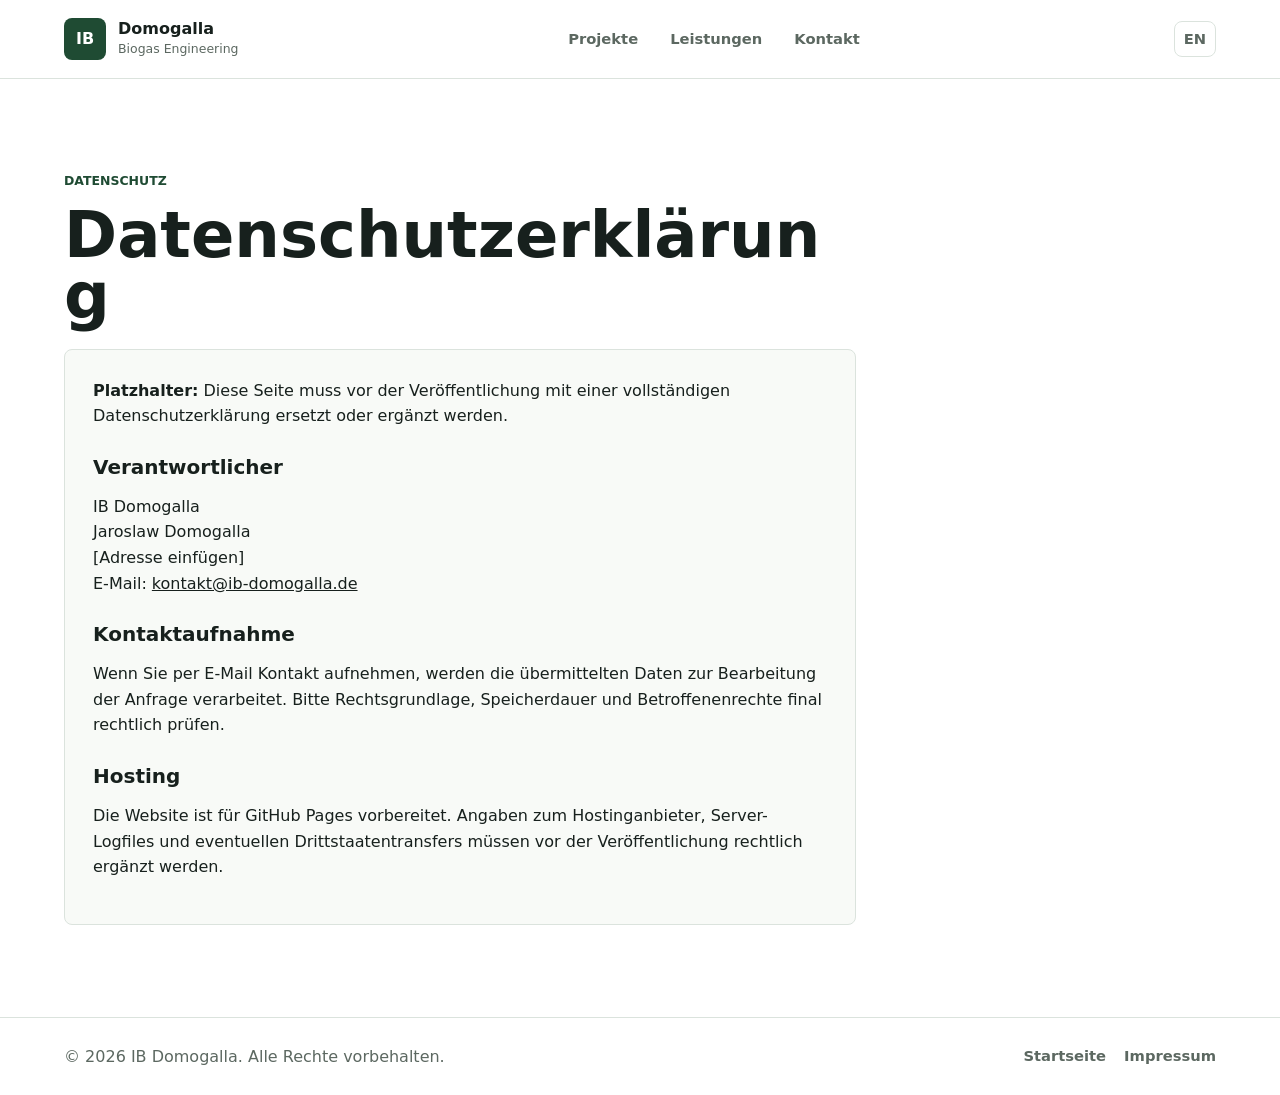
==== datenschutz/index.html @ b237faec "Add initial website structure for IB Domogalla - Create .gitignore to exclude unnecessary files - Ad" ====
<!doctype html>
<html lang="de">
  <head>
    <meta charset="utf-8">
    <meta name="viewport" content="width=device-width, initial-scale=1">
    <title>Datenschutzerkl&auml;rung | IB Domogalla</title>
    <meta name="description" content="Datenschutzerklaerung von IB Domogalla.">
    <meta name="robots" content="noindex, follow">
    <link rel="canonical" href="https://ib-domogalla.de/datenschutz/">
    <link rel="stylesheet" href="../assets/styles.css">
  </head>
  <body>
    <header class="site-header">
      <a class="brand" href="../" aria-label="IB Domogalla Startseite">
        <span class="brand-mark">IB</span>
        <span>
          <strong>Domogalla</strong>
          <small>Biogas Engineering</small>
        </span>
      </a>
      <nav class="site-nav" aria-label="Hauptnavigation">
        <a href="../#projects">Projekte</a>
        <a href="../#services">Leistungen</a>
        <a href="../#contact">Kontakt</a>
      </nav>
      <a class="language-link" href="../en/" hreflang="en">EN</a>
    </header>

    <main>
      <section class="legal-page">
        <p class="eyebrow">Datenschutz</p>
        <h1>Datenschutzerkl&auml;rung</h1>
        <div class="legal-box">
          <p><strong>Platzhalter:</strong> Diese Seite muss vor der Ver&ouml;ffentlichung mit einer vollst&auml;ndigen Datenschutzerkl&auml;rung ersetzt oder erg&auml;nzt werden.</p>
          <h2>Verantwortlicher</h2>
          <p>
            IB Domogalla<br>
            Jaroslaw Domogalla<br>
            [Adresse einf&uuml;gen]<br>
            E-Mail: <a href="mailto:kontakt@ib-domogalla.de">kontakt@ib-domogalla.de</a>
          </p>
          <h2>Kontaktaufnahme</h2>
          <p>
            Wenn Sie per E-Mail Kontakt aufnehmen, werden die &uuml;bermittelten Daten zur Bearbeitung
            der Anfrage verarbeitet. Bitte Rechtsgrundlage, Speicherdauer und Betroffenenrechte
            final rechtlich pr&uuml;fen.
          </p>
          <h2>Hosting</h2>
          <p>
            Die Website ist f&uuml;r GitHub Pages vorbereitet. Angaben zum Hostinganbieter,
            Server-Logfiles und eventuellen Drittstaatentransfers m&uuml;ssen vor der
            Ver&ouml;ffentlichung rechtlich erg&auml;nzt werden.
          </p>
        </div>
      </section>
    </main>

    <footer class="site-footer">
      <p>&copy; 2026 IB Domogalla. Alle Rechte vorbehalten.</p>
      <nav aria-label="Rechtliche Links">
        <a href="../">Startseite</a>
        <a href="../impressum/">Impressum</a>
      </nav>
    </footer>
  </body>
</html>
---- assets/styles.css ----
:root {
  --ink: #17201d;
  --muted: #5c6861;
  --line: #dbe3dd;
  --soft: #f4f7f3;
  --white: #ffffff;
  --green: #2f6847;
  --green-dark: #1f4b33;
  --blue: #2f5f86;
  --amber: #b97723;
  --shadow: 0 18px 45px rgba(23, 32, 29, 0.1);
  font-family: Inter, ui-sans-serif, system-ui, -apple-system, BlinkMacSystemFont, "Segoe UI", sans-serif;
  color: var(--ink);
  background: var(--white);
}

* {
  box-sizing: border-box;
}

html {
  scroll-behavior: smooth;
}

body {
  margin: 0;
  color: var(--ink);
  background: var(--white);
  font-size: 16px;
  line-height: 1.6;
}

a {
  color: inherit;
}

.site-header {
  position: sticky;
  top: 0;
  z-index: 20;
  display: grid;
  grid-template-columns: auto 1fr auto;
  align-items: center;
  gap: 24px;
  padding: 18px clamp(20px, 5vw, 72px);
  background: rgba(255, 255, 255, 0.94);
  border-bottom: 1px solid var(--line);
  backdrop-filter: blur(14px);
}

.brand {
  display: inline-flex;
  align-items: center;
  gap: 12px;
  min-width: 190px;
  text-decoration: none;
}

.brand-mark {
  display: inline-grid;
  width: 42px;
  height: 42px;
  place-items: center;
  color: var(--white);
  background: var(--green-dark);
  border-radius: 8px;
  font-weight: 800;
}

.brand strong,
.brand small {
  display: block;
}

.brand strong {
  font-size: 1rem;
  line-height: 1.2;
}

.brand small {
  color: var(--muted);
  font-size: 0.78rem;
}

.site-nav {
  display: flex;
  justify-content: center;
  gap: clamp(14px, 3vw, 32px);
}

.site-nav a,
.language-link,
.site-footer a {
  color: var(--muted);
  text-decoration: none;
  font-weight: 650;
  font-size: 0.92rem;
}

.site-nav a:hover,
.language-link:hover,
.site-footer a:hover {
  color: var(--green-dark);
}

.language-link {
  justify-self: end;
  display: inline-flex;
  align-items: center;
  justify-content: center;
  width: 42px;
  height: 36px;
  border: 1px solid var(--line);
  border-radius: 8px;
  background: var(--white);
}

.hero {
  display: grid;
  grid-template-columns: minmax(0, 1.08fr) minmax(320px, 0.92fr);
  align-items: center;
  gap: clamp(36px, 7vw, 96px);
  min-height: calc(100vh - 78px);
  padding: clamp(56px, 8vw, 104px) clamp(20px, 5vw, 72px);
  background:
    linear-gradient(135deg, rgba(47, 104, 71, 0.12), rgba(47, 95, 134, 0.06) 46%, rgba(255, 255, 255, 0.5)),
    radial-gradient(circle at top right, rgba(185, 119, 35, 0.15), transparent 38%),
    var(--soft);
}

.hero-content {
  max-width: 760px;
}

.hero > *,
.section-split > *,
.contact-band > * {
  min-width: 0;
}

.eyebrow {
  margin: 0 0 14px;
  color: var(--green-dark);
  font-size: 0.78rem;
  font-weight: 800;
  text-transform: uppercase;
  letter-spacing: 0;
}

h1,
h2,
h3,
p {
  margin-top: 0;
}

h1,
h2,
h3,
.button,
.brand strong {
  overflow-wrap: break-word;
}

.contact-band .button {
  overflow-wrap: anywhere;
}

h1 {
  max-width: 780px;
  margin-bottom: 22px;
  font-size: clamp(2.7rem, 6vw, 5.6rem);
  line-height: 0.95;
  letter-spacing: 0;
}

h2 {
  margin-bottom: 16px;
  font-size: clamp(2rem, 4vw, 3.3rem);
  line-height: 1.05;
  letter-spacing: 0;
}

h3 {
  margin-bottom: 10px;
  font-size: 1.18rem;
  line-height: 1.25;
}

.hero-text {
  max-width: 620px;
  color: #3f4d45;
  font-size: clamp(1.06rem, 2vw, 1.24rem);
}

.hero-actions {
  display: flex;
  flex-wrap: wrap;
  gap: 12px;
  margin-top: 30px;
}

.button {
  display: inline-flex;
  align-items: center;
  justify-content: center;
  min-height: 48px;
  padding: 13px 18px;
  border-radius: 8px;
  text-decoration: none;
  font-weight: 800;
  line-height: 1.2;
}

.button-primary {
  color: var(--white);
  background: var(--green-dark);
}

.button-secondary {
  color: var(--green-dark);
  background: var(--white);
  border: 1px solid var(--line);
}

.button-light {
  color: var(--green-dark);
  background: var(--white);
}

.process-panel {
  position: relative;
  display: grid;
  min-width: 0;
  gap: 18px;
  padding: 24px;
  background: rgba(255, 255, 255, 0.72);
  border: 1px solid rgba(219, 227, 221, 0.9);
  border-radius: 8px;
  box-shadow: var(--shadow);
}

.process-line {
  position: absolute;
  top: 48px;
  bottom: 48px;
  left: 47px;
  width: 2px;
  background: linear-gradient(var(--green), var(--blue), var(--amber));
}

.process-step {
  position: relative;
  display: grid;
  grid-template-columns: 46px 1fr;
  gap: 4px 16px;
  align-items: start;
  min-height: 76px;
}

.process-step span {
  z-index: 1;
  display: inline-grid;
  width: 46px;
  height: 46px;
  place-items: center;
  color: var(--white);
  background: var(--green-dark);
  border: 3px solid var(--white);
  border-radius: 50%;
  font-weight: 800;
  font-size: 0.78rem;
}

.process-step strong {
  align-self: end;
  font-size: 1.05rem;
}

.process-step small {
  grid-column: 2;
  color: var(--muted);
  font-size: 0.92rem;
}

.section {
  padding: clamp(64px, 9vw, 112px) clamp(20px, 5vw, 72px);
}

.section-muted {
  background: #f8faf7;
  border-top: 1px solid var(--line);
  border-bottom: 1px solid var(--line);
}

.section-heading {
  max-width: 830px;
  margin-bottom: 34px;
}

.section-heading p:not(.eyebrow) {
  color: var(--muted);
  font-size: 1.06rem;
}

.project-grid {
  display: grid;
  grid-template-columns: repeat(3, minmax(0, 1fr));
  gap: 18px;
}

.project-card {
  display: flex;
  min-height: 420px;
  flex-direction: column;
  padding: 24px;
  background: var(--white);
  border: 1px solid var(--line);
  border-radius: 8px;
  box-shadow: 0 10px 26px rgba(23, 32, 29, 0.06);
}

.project-card p,
.service-item p,
.rich-text p,
.contact-band p {
  color: var(--muted);
}

.card-topline {
  display: flex;
  flex-wrap: wrap;
  align-items: center;
  gap: 10px;
  margin-bottom: 22px;
  color: var(--muted);
  font-size: 0.82rem;
  font-weight: 800;
}

.status {
  display: inline-flex;
  align-items: center;
  min-height: 28px;
  padding: 4px 10px;
  border-radius: 999px;
  font-size: 0.75rem;
}

.status-complete {
  color: #1f4b33;
  background: #dcefe3;
}

.status-current {
  color: #214b6c;
  background: #dce9f2;
}

.status-planned {
  color: #6b4317;
  background: #f3e4cf;
}

.project-card dl {
  display: grid;
  gap: 14px;
  margin: auto 0 0;
  padding-top: 20px;
}

.project-card dl div {
  padding-top: 14px;
  border-top: 1px solid var(--line);
}

.project-card dt {
  color: var(--green-dark);
  font-size: 0.78rem;
  font-weight: 800;
  text-transform: uppercase;
}

.project-card dd {
  margin: 4px 0 0;
  color: #334039;
}

.service-grid {
  display: grid;
  grid-template-columns: repeat(4, minmax(0, 1fr));
  gap: 1px;
  background: var(--line);
  border: 1px solid var(--line);
  border-radius: 8px;
  overflow: hidden;
}

.service-item {
  min-height: 260px;
  padding: 26px;
  background: var(--white);
}

.service-number {
  display: inline-block;
  margin-bottom: 42px;
  color: var(--blue);
  font-weight: 850;
}

.section-split {
  display: grid;
  grid-template-columns: minmax(0, 0.9fr) minmax(0, 1.1fr);
  gap: clamp(28px, 6vw, 76px);
  align-items: start;
  border-top: 1px solid var(--line);
}

.rich-text {
  max-width: 720px;
  font-size: 1.08rem;
}

.contact-band {
  display: grid;
  grid-template-columns: minmax(0, 1fr) auto;
  gap: 28px;
  align-items: center;
  margin: 0 clamp(20px, 5vw, 72px) clamp(48px, 8vw, 90px);
  padding: clamp(30px, 5vw, 54px);
  color: var(--white);
  background: linear-gradient(135deg, var(--green-dark), #22465f);
  border-radius: 8px;
}

.contact-band .eyebrow,
.contact-band p {
  color: rgba(255, 255, 255, 0.78);
}

.contact-band h2 {
  max-width: 760px;
}

.contact-band p {
  max-width: 720px;
  margin-bottom: 0;
}

.site-footer {
  display: flex;
  justify-content: space-between;
  gap: 20px;
  padding: 26px clamp(20px, 5vw, 72px);
  color: var(--muted);
  border-top: 1px solid var(--line);
}

.site-footer p {
  margin: 0;
}

.site-footer nav {
  display: flex;
  flex-wrap: wrap;
  gap: 18px;
  justify-content: flex-end;
}

.legal-page {
  max-width: 920px;
  min-height: 65vh;
  padding: clamp(54px, 8vw, 92px) clamp(20px, 5vw, 72px);
}

.legal-page h1 {
  font-size: clamp(2.4rem, 5vw, 4.3rem);
}

.legal-box {
  padding: 28px;
  background: #f8faf7;
  border: 1px solid var(--line);
  border-radius: 8px;
  overflow-wrap: anywhere;
}

.legal-box h2 {
  margin-top: 28px;
  font-size: 1.25rem;
}

@media (max-width: 980px) {
  .site-header {
    grid-template-columns: 1fr auto;
  }

  .site-nav {
    grid-column: 1 / -1;
    justify-content: flex-start;
    overflow-x: auto;
    padding-bottom: 2px;
  }

  .hero,
  .section-split {
    grid-template-columns: 1fr;
  }

  .hero {
    min-height: auto;
  }

  .project-grid,
  .service-grid {
    grid-template-columns: repeat(2, minmax(0, 1fr));
  }

  .contact-band {
    grid-template-columns: 1fr;
  }

  .contact-band .button {
    justify-self: start;
  }
}

@media (max-width: 660px) {
  .site-header {
    gap: 14px;
    padding: 14px 18px;
  }

  .brand {
    min-width: 0;
  }

  .brand small {
    display: none;
  }

  .site-nav {
    gap: 16px;
  }

  .hero {
    padding: 44px 18px 56px;
  }

  h1 {
    font-size: clamp(2.25rem, 11vw, 2.85rem);
    line-height: 1.02;
  }

  h2 {
    font-size: clamp(1.8rem, 9vw, 2.55rem);
  }

  .hero-actions,
  .button {
    width: 100%;
  }

  .process-panel {
    padding: 18px;
  }

  .process-line {
    left: 41px;
  }

  .section {
    padding: 58px 18px;
  }

  .project-grid,
  .service-grid {
    grid-template-columns: 1fr;
  }

  .project-card,
  .service-item {
    min-height: auto;
  }

  .service-number {
    margin-bottom: 26px;
  }

  .contact-band {
    margin: 0 18px 50px;
    padding: 28px 20px;
  }

  .site-footer {
    display: block;
    padding: 24px 18px;
  }

  .site-footer nav {
    justify-content: flex-start;
    margin-top: 14px;
  }
}
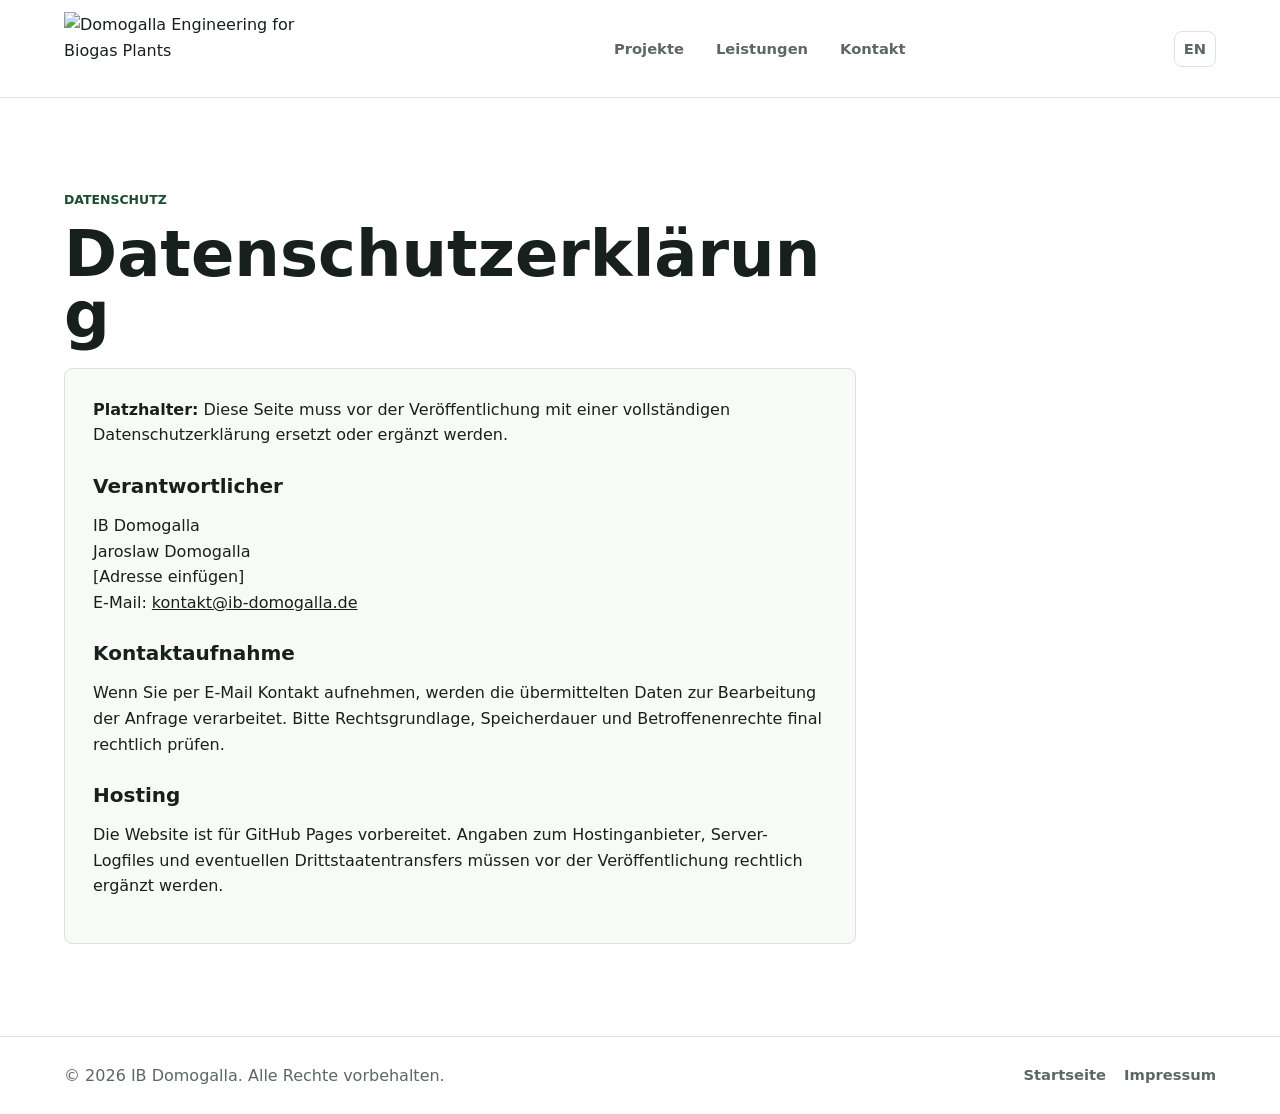
==== commit 9f61abdd: "Update README and HTML files with logo and favicon assets; add site manifest" ====
--- a/datenschutz/index.html
+++ b/datenschutz/index.html
@@ -7,16 +7,20 @@
     <meta name="description" content="Datenschutzerklaerung von IB Domogalla.">
     <meta name="robots" content="noindex, follow">
     <link rel="canonical" href="https://ib-domogalla.de/datenschutz/">
+    <link rel="icon" href="../assets/favicon.ico" sizes="any">
+    <link rel="icon" type="image/png" sizes="32x32" href="../assets/favicon-32.png">
+    <link rel="apple-touch-icon" href="../assets/apple-touch-icon.png">
+    <link rel="manifest" href="../site.webmanifest">
+    <meta name="theme-color" content="#1f4b33">
     <link rel="stylesheet" href="../assets/styles.css">
   </head>
   <body>
     <header class="site-header">
-      <a class="brand" href="../" aria-label="IB Domogalla Startseite">
-        <span class="brand-mark">IB</span>
-        <span>
-          <strong>Domogalla</strong>
-          <small>Biogas Engineering</small>
-        </span>
+      <a class="brand logo-brand" href="../" aria-label="IB Domogalla Startseite">
+        <picture>
+          <source srcset="../assets/logo-domogalla.webp" type="image/webp">
+          <img src="../assets/logo-domogalla.png" alt="Domogalla Engineering for Biogas Plants" width="1400" height="364">
+        </picture>
       </a>
       <nav class="site-nav" aria-label="Hauptnavigation">
         <a href="../#projects">Projekte</a>
--- a/assets/styles.css
+++ b/assets/styles.css
@@ -42,7 +42,7 @@
   grid-template-columns: auto 1fr auto;
   align-items: center;
   gap: 24px;
-  padding: 18px clamp(20px, 5vw, 72px);
+  padding: 12px clamp(20px, 5vw, 72px);
   background: rgba(255, 255, 255, 0.94);
   border-bottom: 1px solid var(--line);
   backdrop-filter: blur(14px);
@@ -51,35 +51,22 @@
 .brand {
   display: inline-flex;
   align-items: center;
-  gap: 12px;
-  min-width: 190px;
+  min-width: 0;
   text-decoration: none;
 }
 
-.brand-mark {
-  display: inline-grid;
-  width: 42px;
-  height: 42px;
-  place-items: center;
-  color: var(--white);
-  background: var(--green-dark);
-  border-radius: 8px;
-  font-weight: 800;
-}
-
-.brand strong,
-.brand small {
+.logo-brand {
+  width: clamp(220px, 22vw, 310px);
+}
+
+.logo-brand picture,
+.logo-brand img {
   display: block;
 }
 
-.brand strong {
-  font-size: 1rem;
-  line-height: 1.2;
-}
-
-.brand small {
-  color: var(--muted);
-  font-size: 0.78rem;
+.logo-brand img {
+  width: 100%;
+  height: auto;
 }
 
 .site-nav {
@@ -158,7 +145,7 @@
 h2,
 h3,
 .button,
-.brand strong {
+.logo-brand {
   overflow-wrap: break-word;
 }
 
@@ -498,9 +485,15 @@
 
   .site-nav {
     grid-column: 1 / -1;
+    grid-row: 2;
     justify-content: flex-start;
     overflow-x: auto;
     padding-bottom: 2px;
+  }
+
+  .language-link {
+    grid-column: 2;
+    grid-row: 1;
   }
 
   .hero,
@@ -536,8 +529,8 @@
     min-width: 0;
   }
 
-  .brand small {
-    display: none;
+  .logo-brand {
+    width: min(240px, calc(100vw - 110px));
   }
 
   .site-nav {
